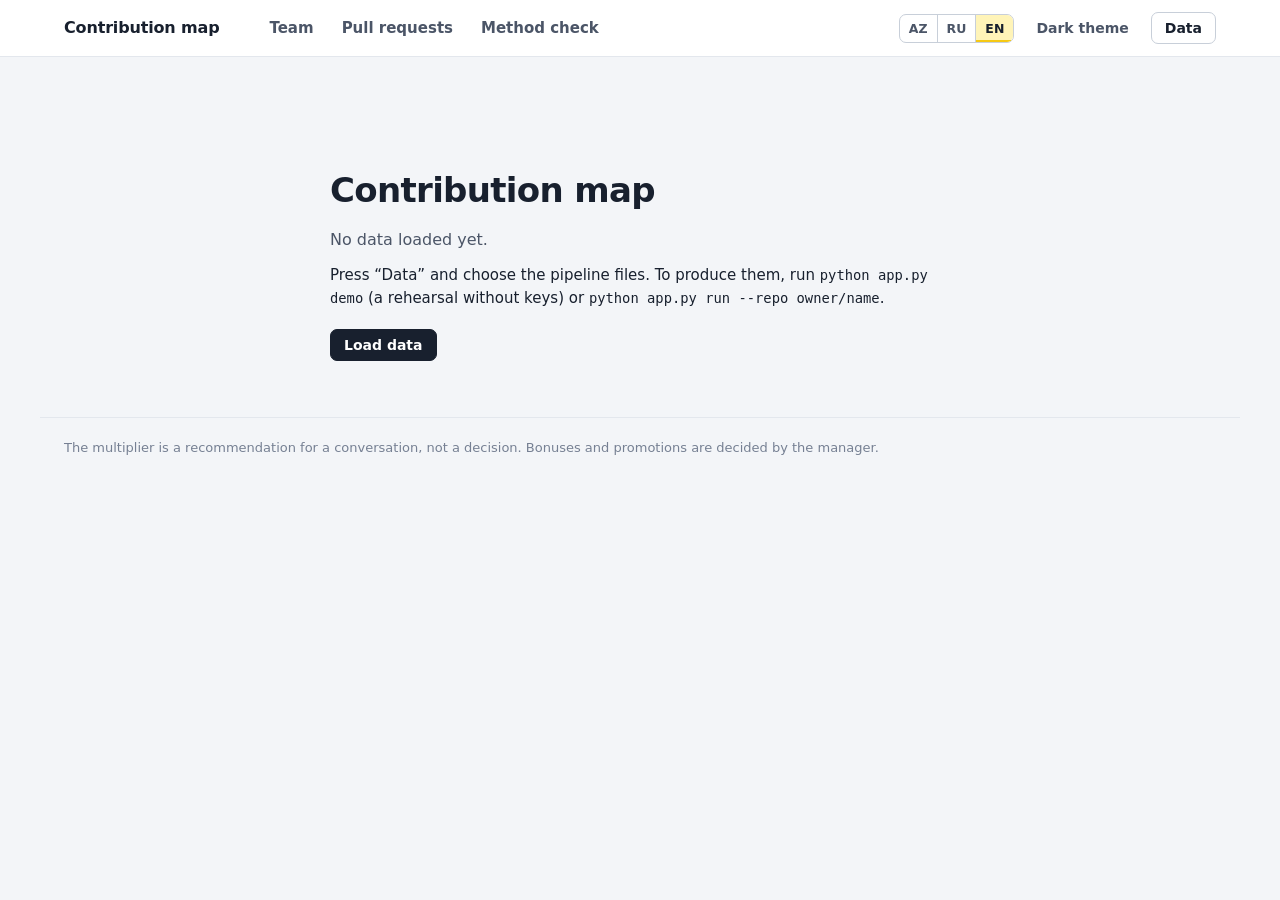
==== dashboard/index.html @ 6ac90c6c "Full project: Claude scoring, dashboard, validation, GitHub Pages" ====
<!doctype html>
<html lang="ru">
<head>
<meta charset="utf-8">
<meta name="viewport" content="width=device-width, initial-scale=1">
<title>Карта вклада</title>
<link rel="stylesheet" href="styles.css">
<script>
  // Тема ставится до отрисовки, чтобы страница не мигала светлым фоном.
  try { var t = localStorage.getItem("pr-impact-theme"); if (t) document.documentElement.dataset.theme = t; } catch (e) {}
</script>
</head>
<body>
<a class="skip" href="#main" data-i18n="skip">К содержимому</a>

<header class="topbar">
  <div class="topbar-in">
    <a class="brand" href="#/team">
      <span class="brand-name" data-i18n="brand">Карта вклада</span>
      <span class="brand-repo" id="repo-name"></span>
    </a>
    <nav class="tabs" aria-label="Разделы" data-i18n-attr="aria-label:nav.aria">
      <a href="#/team" data-tab="team" data-i18n="nav.team">Команда</a>
      <a href="#/prs" data-tab="prs" data-i18n="nav.prs">Pull requests</a>
      <a href="#/check" data-tab="check" data-i18n="nav.check">Проверка метода</a>
    </nav>
    <div class="tools">
      <div class="lang" role="group" aria-label="Язык интерфейса" data-i18n-attr="aria-label:lang.aria">
        <button type="button" data-lang="az" lang="az" title="Azərbaycan dili">AZ</button>
        <button type="button" data-lang="ru" lang="ru" title="Русский">RU</button>
        <button type="button" data-lang="en" lang="en" title="English">EN</button>
      </div>
      <button type="button" class="btn quiet" id="theme-toggle">Тёмная тема</button>
      <button type="button" class="btn" id="data-open" data-i18n="data.open">Данные</button>
    </div>
  </div>
</header>

<div class="stub-banner" id="stub-banner" hidden data-i18n="stub"></div>

<main id="main" tabindex="-1"></main>

<footer class="foot" data-i18n="foot"></footer>

<dialog id="data-dialog" aria-labelledby="data-title">
  <form method="dialog" class="dialog-in">
    <h2 id="data-title" data-i18n="dialog.title">Данные</h2>
    <p class="dialog-lead" data-i18n="dialog.lead"></p>
    <label class="drop" id="drop-zone">
      <input type="file" id="file-input" accept=".json,application/json" multiple>
      <span class="drop-title" data-i18n="dialog.drop">Выбрать файлы JSON</span>
      <span class="drop-hint">prs, scores, metrics, outcomes, validation, run_stats, author_history, levels</span>
    </label>
    <ul class="file-list" id="file-list"></ul>
    <p class="dialog-note" data-i18n="dialog.note"></p>
    <div class="dialog-actions">
      <button class="btn" value="close" data-i18n="dialog.close">Закрыть</button>
    </div>
  </form>
</dialog>

<div class="tip" id="tip" role="tooltip" hidden></div>

<script src="i18n.js"></script>
<script src="data.js"></script>
<script src="app.js"></script>
</body>
</html>
---- dashboard/styles.css ----
/* Карта вклада. Одна идея на весь интерфейс: балл никогда не стоит один.
   Рядом с ним причина и строки кода, отмеченные «маркером». Маркер (жёлтый) занят
   только этим и текущим разделом; синий занят данными и ссылками. */

:root {
  color-scheme: light;
  --page: #f3f5f8;
  --surface: #ffffff;
  --ink: #18202e;
  --ink-2: #4b5567;
  --muted: #768093;
  --rule: #e3e7ed;
  --rule-strong: #c8cfd9;
  --accent: #2a78d6;            /* ряды графиков и точки */
  --link: #1c5cab;
  --marker: #f6c915;
  --marker-soft: #fff4b8;
  --bad: #b3261e;
  --warn: #8a5a00;
  --good: #006300;
  --seq-1: #cde2fb; --seq-2: #9ec5f4; --seq-3: #6da7ec; --seq-4: #3987e5; --seq-5: #1c5cab;
  --seq-ink-4: #0b0b0b; --seq-ink-5: #ffffff; --seq-ink-low: #18202e;
  --sans: "Segoe UI Variable Text", "Segoe UI", system-ui, -apple-system, "Helvetica Neue", Arial, sans-serif;
  --mono: ui-monospace, "Cascadia Code", "SF Mono", Menlo, Consolas, monospace;
  --shadow: 0 8px 28px rgba(24, 32, 46, .16);
}
@media (prefers-color-scheme: dark) {
  :root:where(:not([data-theme="light"])) {
    color-scheme: dark;
    --page: #0f1217; --surface: #171b22; --ink: #f1f3f6; --ink-2: #b9c1cd; --muted: #8791a1;
    --rule: #272d38; --rule-strong: #3a4250; --accent: #3987e5; --link: #86b6ef;
    --marker: #f6c915; --marker-soft: rgba(246, 201, 21, .17);
    --bad: #f0827c; --warn: #fab219; --good: #4cc04c;
    --seq-1: #104281; --seq-2: #184f95; --seq-3: #256abf; --seq-4: #3987e5; --seq-5: #86b6ef;
    --seq-ink-4: #0b0b0b; --seq-ink-5: #0b0b0b; --seq-ink-low: #ffffff;
    --shadow: 0 8px 28px rgba(0, 0, 0, .5);
  }
}
:root[data-theme="dark"] {
  color-scheme: dark;
  --page: #0f1217; --surface: #171b22; --ink: #f1f3f6; --ink-2: #b9c1cd; --muted: #8791a1;
  --rule: #272d38; --rule-strong: #3a4250; --accent: #3987e5; --link: #86b6ef;
  --marker: #f6c915; --marker-soft: rgba(246, 201, 21, .17);
  --bad: #f0827c; --warn: #fab219; --good: #4cc04c;
  --seq-1: #104281; --seq-2: #184f95; --seq-3: #256abf; --seq-4: #3987e5; --seq-5: #86b6ef;
  --seq-ink-4: #0b0b0b; --seq-ink-5: #0b0b0b; --seq-ink-low: #ffffff;
  --shadow: 0 8px 28px rgba(0, 0, 0, .5);
}

* { box-sizing: border-box; }
html { -webkit-text-size-adjust: 100%; }
body { margin: 0; background: var(--page); color: var(--ink); font: 15px/1.5 var(--sans); }
h1, h2, h3, p, ul { margin: 0; }
ul { padding: 0; list-style: none; }
a { color: var(--link); text-decoration: none; }
a:hover { text-decoration: underline; text-underline-offset: 3px; }
code { font: 0.92em var(--mono); }
:focus-visible { outline: 2px solid var(--accent); outline-offset: 2px; border-radius: 3px; }
[hidden] { display: none !important; }
.vh { position: absolute; width: 1px; height: 1px; overflow: hidden; clip-path: inset(50%); white-space: nowrap; }
.skip { position: absolute; left: -999px; top: 8px; background: var(--surface); padding: 8px 12px; z-index: 30; }
.skip:focus { left: 8px; }
.dim { color: var(--muted); }
.nowrap { white-space: nowrap; }
a.strong, .strong { font-weight: 600; color: var(--ink); }
a.strong:hover { color: var(--link); }

/* ---------- шапка ---------- */
.topbar { background: var(--surface); border-bottom: 1px solid var(--rule); position: sticky; top: 0; z-index: 20; }
.topbar-in { max-width: 1200px; margin: 0 auto; padding: 0 24px; display: flex; align-items: stretch; gap: 28px; min-height: 56px; }
.brand { display: flex; align-items: baseline; gap: 10px; align-self: center; color: var(--ink); white-space: nowrap; }
.brand:hover { text-decoration: none; }
.brand-name { font-weight: 700; font-size: 16px; letter-spacing: -.01em; }
.brand-repo { color: var(--muted); font: 13px var(--mono); }
.tabs { display: flex; gap: 4px; flex: 1; overflow-x: auto; }
.tabs a { display: flex; align-items: center; padding: 0 12px; color: var(--ink-2); font-weight: 550; border-bottom: 3px solid transparent; border-top: 3px solid transparent; white-space: nowrap; }
.tabs a:hover { color: var(--ink); text-decoration: none; }
.tabs a[aria-current="page"] { color: var(--ink); border-bottom-color: var(--marker); }
.tools { display: flex; align-items: center; gap: 8px; }
.btn { font: 550 14px var(--sans); color: var(--ink); background: var(--surface); border: 1px solid var(--rule-strong); border-radius: 7px; padding: 7px 13px; cursor: pointer; white-space: nowrap; }
.btn:hover { border-color: var(--ink-2); }
.btn.quiet { border-color: transparent; color: var(--ink-2); }
.btn.quiet:hover { color: var(--ink); background: var(--page); }
.btn.primary { background: var(--ink); color: var(--surface); border-color: var(--ink); }
.lang { display: inline-flex; border: 1px solid var(--rule-strong); border-radius: 7px; overflow: hidden; }
.lang button { all: unset; box-sizing: border-box; padding: 6px 9px; font: 600 12.5px var(--sans); color: var(--ink-2); cursor: pointer; border-left: 1px solid var(--rule-strong); }
.lang button:first-child { border-left: 0; }
.lang button:hover { color: var(--ink); background: var(--page); }
.lang button[aria-pressed="true"] { color: var(--ink); background: var(--marker-soft); box-shadow: inset 0 -2px 0 var(--marker); }
.lang button:focus-visible { outline: 2px solid var(--accent); outline-offset: -2px; }
.stub-banner { background: var(--marker-soft); border-bottom: 1px solid var(--rule); padding: 9px 24px; text-align: center; font-size: 14px; }

main { max-width: 1200px; margin: 0 auto; padding: 36px 24px 56px; outline: none; }
.foot { max-width: 1200px; margin: 0 auto; padding: 20px 24px 40px; color: var(--muted); font-size: 13px; border-top: 1px solid var(--rule); }

/* ---------- заголовок страницы ---------- */
.page-head { margin-bottom: 28px; }
.page-head h1 { font-size: 32px; line-height: 1.15; font-weight: 700; letter-spacing: -.02em; overflow-wrap: anywhere; }
.lead { margin-top: 10px; font-size: 16px; color: var(--ink-2); max-width: 72ch; }
.meta { margin-top: 12px; display: flex; flex-wrap: wrap; align-items: center; gap: 6px 18px; color: var(--ink-2); font-size: 14px; }
.crumbs { display: flex; gap: 8px; color: var(--muted); font-size: 14px; margin-bottom: 10px; }

.block { margin-top: 40px; }
.block > h2 { font-size: 19px; font-weight: 680; letter-spacing: -.01em; margin-bottom: 14px; }
.block h3 { font-size: 15px; font-weight: 650; }
.hint { background: var(--surface); border: 1px dashed var(--rule-strong); border-radius: 8px; padding: 14px 16px; color: var(--ink-2); margin-bottom: 12px; }
.note { color: var(--muted); font-size: 13.5px; margin-top: 10px; max-width: 78ch; }
.verdict { font-size: 16px; max-width: 76ch; margin-bottom: 16px; }
.split { display: grid; grid-template-columns: minmax(0, 1fr) minmax(0, 1fr); gap: 0 48px; }
.plain-list li { padding: 9px 0; border-top: 1px solid var(--rule); max-width: 86ch; }
.plain-list li:first-child { border-top: 0; }

/* ---------- полоса главных чисел ---------- */
.facts { display: grid; grid-template-columns: repeat(4, minmax(0, 1fr)); background: var(--surface); border: 1px solid var(--rule); border-radius: 10px; }
.fact { padding: 18px 22px; border-left: 1px solid var(--rule); }
.fact:first-child { border-left: 0; }
.fact-value { font-size: 34px; line-height: 1.1; font-weight: 650; letter-spacing: -.02em; }
.fact-label { font-weight: 600; margin-top: 4px; }
.fact-note { color: var(--muted); font-size: 13px; }

/* ---------- таблицы ---------- */
.table-wrap { background: var(--surface); border: 1px solid var(--rule); border-radius: 10px; overflow-x: auto; }
.table-wrap.narrow { max-width: 760px; }
table.grid { width: 100%; border-collapse: collapse; font-size: 14px; }
.grid th, .grid td { padding: 10px 14px; text-align: left; border-top: 1px solid var(--rule); vertical-align: middle; }
.grid thead th { border-top: 0; font-weight: 600; color: var(--ink-2); font-size: 13px; white-space: nowrap; padding: 0; }
.grid.plain thead th { padding: 10px 14px; }
.grid .r { text-align: right; font-variant-numeric: tabular-nums; }
.th-btn { all: unset; display: block; width: 100%; box-sizing: border-box; padding: 10px 14px; cursor: pointer; font-weight: 600; }
.r .th-btn { text-align: right; }
.th-btn:hover { color: var(--ink); }
.th-btn:focus-visible { outline: 2px solid var(--accent); outline-offset: -2px; }
.sort { display: inline-block; width: 1em; text-align: center; color: var(--ink); }
.grid tbody tr.go { cursor: pointer; }
.grid tbody tr.go:hover { background: color-mix(in srgb, var(--accent) 6%, transparent); }
.title-cell { display: flex; flex-wrap: wrap; gap: 4px 8px; align-items: center; min-width: 220px; max-width: 420px; }
.mult-cell { display: inline-flex; align-items: center; gap: 12px; justify-content: flex-end; }
.mult-num { min-width: 36px; text-align: right; }
.legend { display: flex; align-items: center; gap: 12px; color: var(--muted); font-size: 13px; margin-top: 10px; }
.legend-ruler { flex: none; }

/* ---------- балл, шкала, линейка ---------- */
.sc { display: inline-block; min-width: 28px; padding: 2px 6px; border-radius: 6px; text-align: center; font-weight: 600; font-variant-numeric: tabular-nums; color: var(--seq-ink-low); }
.sc-0 { color: var(--muted); }
.sc-1 { box-shadow: inset 0 0 0 1px var(--rule-strong); color: var(--ink); }
.sc-2 { background: var(--seq-1); }
.sc-3 { background: var(--seq-2); }
.sc-4 { background: var(--seq-3); color: var(--ink); }
.sc-5 { background: var(--seq-4); color: var(--seq-ink-4); }
:root[data-theme="dark"] .sc-4 { color: #ffffff; }
@media (prefers-color-scheme: dark) { :root:where(:not([data-theme="light"])) .sc-4 { color: #ffffff; } }

.meter { display: inline-flex; gap: 3px; vertical-align: middle; }
.meter i { width: 16px; height: 6px; border-radius: 2px; background: linear-gradient(90deg, var(--accent) calc(var(--part) * 100%), var(--rule-strong) calc(var(--part) * 100%)); }

.ruler { position: relative; width: 104px; height: 16px; }
.ruler-track { position: absolute; left: 0; right: 0; top: 7px; height: 2px; background: var(--rule-strong); border-radius: 1px; }
.ruler-norm { position: absolute; top: 2px; width: 2px; height: 12px; margin-left: -1px; background: var(--ink-2); }
.ruler-dot { position: absolute; top: 3px; width: 10px; height: 10px; margin-left: -5px; border-radius: 50%; background: var(--accent); box-shadow: 0 0 0 2px var(--surface); }
.ruler.big { width: 100%; height: 56px; }
.ruler.big .ruler-track { top: 13px; height: 3px; }
.ruler.big .ruler-norm { top: 2px; height: 25px; }
.ruler.big .ruler-dot { top: 5px; width: 19px; height: 19px; margin-left: -9.5px; box-shadow: 0 0 0 3px var(--surface); }
.ruler-label { position: absolute; top: 34px; font-size: 13px; color: var(--muted); white-space: nowrap; font-variant-numeric: tabular-nums; }
.ruler-label.mid { transform: translateX(-18px); color: var(--ink-2); }
.ruler-label.end { transform: translateX(-100%); }

.badge { display: inline-block; font-size: 12px; font-weight: 600; padding: 1px 7px; border-radius: 5px; border: 1px solid var(--rule-strong); color: var(--ink-2); white-space: nowrap; margin: 1px 4px 1px 0; }
.badge.bad { color: var(--bad); border-color: color-mix(in srgb, var(--bad) 45%, transparent); }
.badge.warn { color: var(--warn); border-color: color-mix(in srgb, var(--warn) 45%, transparent); }

/* ---------- профиль разработчика ---------- */
.hero { display: grid; grid-template-columns: auto minmax(0, 1fr); gap: 20px 56px; align-items: center; background: var(--surface); border: 1px solid var(--rule); border-radius: 10px; padding: 26px 30px 22px; }
.hero-num { font-size: 68px; line-height: 1; font-weight: 700; letter-spacing: -.03em; }
.hero-word { margin-top: 8px; font-weight: 600; color: var(--ink-2); }
.formula { display: flex; flex-wrap: wrap; align-items: flex-start; gap: 10px 14px; }
.term { display: flex; flex-direction: column; }
.term b { font-size: 22px; font-weight: 650; font-variant-numeric: tabular-nums; }
.term small { color: var(--muted); font-size: 13px; }
.term.total b { box-shadow: inset 0 -9px 0 var(--marker-soft); }
.op { font-size: 20px; color: var(--muted); padding-top: 2px; }
.flag-list li { padding: 8px 0; border-top: 1px solid var(--rule); max-width: 86ch; }
.flag-list li:first-child { border-top: 0; }
.profile { background: var(--surface); border: 1px solid var(--rule); border-radius: 10px; }
.profile-row { display: grid; grid-template-columns: minmax(150px, 1.1fr) minmax(170px, 1fr) auto; gap: 16px 24px; align-items: center; padding: 14px 22px; border-top: 1px solid var(--rule); }
.profile-row:first-child { border-top: 0; }
.profile-name { display: flex; flex-direction: column; }
.profile-name small { color: var(--muted); font-size: 13px; }
.profile-score { display: flex; align-items: center; gap: 14px; }
.big-score { font-size: 28px; font-weight: 680; line-height: 1; letter-spacing: -.02em; min-width: 40px; }
.histo-wrap { display: inline-flex; flex-direction: column; gap: 2px; }
.histo { display: inline-flex; align-items: flex-end; gap: 2px; height: 34px; }
.histo i { width: 16px; height: max(2px, calc(var(--h) * 100%)); background: var(--accent); border-radius: 3px 3px 0 0; }
.histo i.zero { background: var(--rule-strong); }
.histo i:hover, .histo i:focus-visible { filter: brightness(1.15); }
.histo-axis { display: flex; justify-content: space-between; font-size: 11px; color: var(--muted); padding: 0 4px; }
.histo-axis b { font-weight: 400; }

/* ---------- список и фильтры PR ---------- */
.filters { display: flex; flex-wrap: wrap; align-items: center; gap: 10px 12px; margin-bottom: 14px; }
.filters input[type="search"], .filters select { font: 14px var(--sans); color: var(--ink); background: var(--surface); border: 1px solid var(--rule-strong); border-radius: 7px; padding: 7px 10px; }
.filters input[type="search"] { flex: 1 1 240px; min-width: 180px; max-width: 360px; }
.check { display: inline-flex; align-items: center; gap: 6px; font-size: 14px; cursor: pointer; }
.check input { width: 16px; height: 16px; accent-color: var(--accent); }
.count { margin-left: auto; color: var(--muted); font-size: 13px; }
.pr-list li { padding: 11px 0; border-top: 1px solid var(--rule); }
.pr-list li:first-child { border-top: 0; padding-top: 0; }
.pr-line { display: flex; gap: 10px; color: var(--ink); font-weight: 600; }
.pr-n { color: var(--muted); font-weight: 400; flex: none; }
.pr-meta { display: flex; flex-wrap: wrap; align-items: center; gap: 4px 14px; margin-top: 3px; font-size: 13.5px; color: var(--ink-2); }

/* ---------- разбор PR ---------- */
.notice { background: var(--surface); border: 1px solid var(--rule); border-left: 4px solid var(--rule-strong); border-radius: 8px; padding: 12px 16px; margin-bottom: 10px; max-width: 90ch; }
.notice.bad { border-left-color: var(--bad); }
.notice.warn { border-left-color: var(--warn); }
.notice.ok { border-left-color: var(--good); }
.pr-layout { display: grid; grid-template-columns: minmax(0, 1.75fr) minmax(260px, 1fr); gap: 0 48px; margin-top: 26px; align-items: start; }
.pr-aside .block:first-child { margin-top: 0; }
.pr-aside .block { margin-top: 30px; }
.pr-aside .block > h2 { font-size: 16px; margin-bottom: 8px; }
.crit { display: grid; grid-template-columns: 150px minmax(0, 1fr); gap: 8px 28px; padding: 24px 0; border-top: 1px solid var(--rule-strong); }
.crit:first-of-type { border-top: 0; padding-top: 0; }
.crit-side h3 { font-size: 15px; color: var(--ink-2); font-weight: 600; }
.crit-score { display: flex; align-items: baseline; gap: 6px; margin: 4px 0 8px; }
.crit-score .big-score { font-size: 44px; min-width: 0; }
.of { color: var(--muted); font-size: 14px; }
.runs { color: var(--muted); font-size: 13px; margin-top: 8px; }
.reason { font-size: 16.5px; line-height: 1.5; max-width: 68ch; }
.evidence { margin-top: 14px; }
.evidence-path { display: flex; flex-wrap: wrap; gap: 4px 12px; align-items: baseline; font-size: 13px; color: var(--muted); margin-bottom: 6px; }
.evidence-path code { color: var(--ink); font-size: 13px; overflow-wrap: anywhere; }
.code { margin: 0; display: grid; background: var(--surface); border: 1px solid var(--rule); border-radius: 8px; padding: 6px 0; overflow-x: auto; font: 12.5px/1.6 var(--mono); }
.ln { display: grid; grid-template-columns: 46px 16px max-content; padding-right: 14px; border-left: 3px solid transparent; }
.ln i { font-style: normal; text-align: right; color: var(--muted); padding-right: 10px; user-select: none; }
.ln b { font-weight: 400; color: var(--muted); user-select: none; }
.ln span { white-space: pre; }
.ln.add b { color: var(--good); font-weight: 700; }
.ln.del b { color: var(--bad); font-weight: 700; }
.ln.del span { color: var(--muted); }
.ln.hit { background: var(--marker-soft); border-left-color: var(--marker); }
.ln.gap span { color: var(--muted); font-family: var(--sans); font-size: 12.5px; }
.body-text { white-space: pre-wrap; overflow-wrap: anywhere; font-size: 14px; color: var(--ink-2); max-height: 280px; overflow-y: auto; padding-right: 6px; }
.reviews li { padding: 7px 0; border-top: 1px solid var(--rule); font-size: 14px; overflow-wrap: anywhere; }
.reviews li:first-child { border-top: 0; }
.files li { font-size: 13px; padding: 2px 0; overflow-wrap: anywhere; }
textarea { width: 100%; font: 14px/1.5 var(--sans); color: var(--ink); background: var(--surface); border: 1px solid var(--rule-strong); border-radius: 8px; padding: 9px 11px; resize: vertical; margin-top: 8px; }

/* ---------- графики ---------- */
.chart-card { background: var(--surface); border: 1px solid var(--rule); border-radius: 10px; padding: 18px 22px 10px; margin-bottom: 14px; max-width: 760px; }
.chart-head { display: flex; justify-content: space-between; align-items: flex-start; gap: 16px; margin-bottom: 8px; }
.chart-head .note { margin-top: 4px; }
.chart-card .table-wrap { border: 0; margin: 4px -14px 8px; }
.chart { display: block; width: 100%; max-width: 620px; height: auto; font-family: var(--sans); }
.split .chart { background: var(--surface); border: 1px solid var(--rule); border-radius: 10px; padding: 8px 10px 0; margin-bottom: 12px; }
.chart .gridline { stroke: var(--rule); stroke-width: 1; }
.chart .axis { stroke: var(--rule-strong); stroke-width: 1; }
.chart .tick { fill: var(--muted); font-size: 11.5px; font-variant-numeric: tabular-nums; }
.chart .cat { fill: var(--ink); font-size: 13px; font-weight: 600; }
.chart .value { fill: var(--ink); font-size: 14px; font-weight: 700; }
.chart .bar { fill: var(--accent); }
.chart .whisker { stroke: var(--ink-2); stroke-width: 1.25; fill: none; }
.chart .hit { fill: transparent; }
.chart .col { outline: none; }
.chart .col:hover .bar, .chart .col:focus-visible .bar { filter: brightness(1.14); }
.chart .col:focus-visible .hit { stroke: var(--accent); stroke-width: 1.5; }
.shifts { display: grid; grid-template-columns: repeat(4, minmax(0, 1fr)); background: var(--surface); border: 1px solid var(--rule); border-radius: 10px; max-width: 760px; }
.shift { padding: 14px 18px; border-left: 1px solid var(--rule); }
.shift:first-child { border-left: 0; }
.shift-num { font-size: 26px; font-weight: 650; letter-spacing: -.02em; font-variant-numeric: tabular-nums; }
.heat { display: grid; gap: 2px; max-width: 620px; }
.heat-row { display: grid; grid-template-columns: 112px repeat(5, minmax(0, 1fr)); gap: 2px; align-items: center; }
.heat-row.head { font-size: 12px; color: var(--muted); text-align: center; }
.heat-row > span:first-child { font-weight: 600; font-size: 14px; text-align: left; }
.heat-cell { height: 36px; display: grid; place-items: center; border-radius: 5px; font-weight: 600; font-size: 13.5px; font-variant-numeric: tabular-nums; color: var(--seq-ink-low); }
.heat-cell.h0 { box-shadow: inset 0 0 0 1px var(--rule); }
.heat-cell.h1 { background: var(--seq-1); }
.heat-cell.h2 { background: var(--seq-2); }
.heat-cell.h3 { background: var(--seq-3); }
.heat-cell.h4 { background: var(--seq-4); color: var(--seq-ink-4); }
.heat-cell.h5 { background: var(--seq-5); color: var(--seq-ink-5); }
.heat-cell:hover { filter: brightness(1.08); }

/* ---------- подсказка, диалог, пустой экран ---------- */
.tip { position: fixed; z-index: 50; pointer-events: none; background: var(--surface); color: var(--ink); border: 1px solid var(--rule-strong); border-radius: 8px; box-shadow: var(--shadow); padding: 9px 12px; font-size: 13px; max-width: 280px; }
.tip-title { color: var(--muted); margin-bottom: 3px; }
.tip-row strong { font-size: 14px; }
dialog { border: 1px solid var(--rule-strong); border-radius: 12px; padding: 0; background: var(--surface); color: var(--ink); box-shadow: var(--shadow); width: min(560px, calc(100vw - 32px)); }
dialog::backdrop { background: rgba(15, 18, 23, .5); }
.dialog-in { padding: 24px 26px 20px; }
.dialog-in h2 { font-size: 20px; margin-bottom: 8px; }
.dialog-lead { color: var(--ink-2); }
.drop { display: block; margin: 16px 0 10px; padding: 22px 16px; border: 1.5px dashed var(--rule-strong); border-radius: 10px; text-align: center; cursor: pointer; }
.drop:hover, .drop.over, .drop:focus-within { border-color: var(--accent); background: color-mix(in srgb, var(--accent) 6%, transparent); }
.drop input { position: absolute; opacity: 0; width: 1px; height: 1px; }
.drop-title { display: block; font-weight: 650; }
.drop-hint { display: block; color: var(--muted); font-size: 13px; margin-top: 4px; }
.file-list li { padding: 3px 0; font-size: 14px; }
.ok-text { color: var(--good); font-weight: 600; }
.bad-text { color: var(--bad); font-weight: 600; }
.dialog-note { color: var(--muted); font-size: 13px; margin-top: 12px; }
.dialog-actions { display: flex; justify-content: flex-end; margin-top: 16px; }
.steps { padding-left: 22px; max-width: 78ch; }
.steps li { padding: 5px 0 5px 4px; }
.steps li::marker { font-weight: 650; color: var(--ink-2); }
.empty { max-width: 620px; margin: 8vh auto 0; }
.empty h1 { font-size: 34px; letter-spacing: -.02em; }
.empty p { margin: 12px 0; }
.empty .btn { margin-top: 8px; }

/* ---------- узкие экраны ---------- */
/* Подписи на трёх языках разной длины, поэтому шапка переносится раньше остального. */
@media (max-width: 1080px) {
  .topbar-in { flex-wrap: wrap; gap: 0 16px; padding: 8px 24px 0; }
  .brand { min-height: 40px; }
  .tools { margin-left: auto; }
  .tabs { order: 3; flex-basis: 100%; }
  .tabs a { padding: 9px 10px; }
}
@media (max-width: 900px) {
  .topbar-in { padding: 8px 16px 0; }
  main { padding: 24px 16px 40px; }
  .foot, .stub-banner { padding-left: 16px; padding-right: 16px; }
  .page-head h1 { font-size: 26px; }
  .facts { grid-template-columns: repeat(2, minmax(0, 1fr)); }
  .fact:nth-child(3) { border-left: 0; }
  .fact:nth-child(n+3) { border-top: 1px solid var(--rule); }
  .split, .pr-layout, .hero { grid-template-columns: minmax(0, 1fr); }
  .pr-aside { margin-top: 36px; }
  .hero-num { font-size: 54px; }
  .crit { grid-template-columns: minmax(0, 1fr); }
  .profile-row { grid-template-columns: minmax(0, 1fr) auto; }
  .profile-row .histo-wrap { grid-column: 1 / -1; }
  .shifts { grid-template-columns: repeat(2, minmax(0, 1fr)); }
  .shift:nth-child(3) { border-left: 0; }
  .shift:nth-child(n+3) { border-top: 1px solid var(--rule); }
  .count { margin-left: 0; flex-basis: 100%; }
  .heat-row { grid-template-columns: 84px repeat(5, minmax(0, 1fr)); }
  /* Первая колонка остаётся на месте, пока таблица прокручивается вбок. */
  table.grid:not(.plain) th:first-child, table.grid:not(.plain) td:first-child { position: sticky; left: 0; background: var(--surface); z-index: 1; }
  .title-cell { min-width: 180px; }
}
@media (prefers-reduced-motion: no-preference) {
  .ruler-dot { transition: left .25s ease; }
}
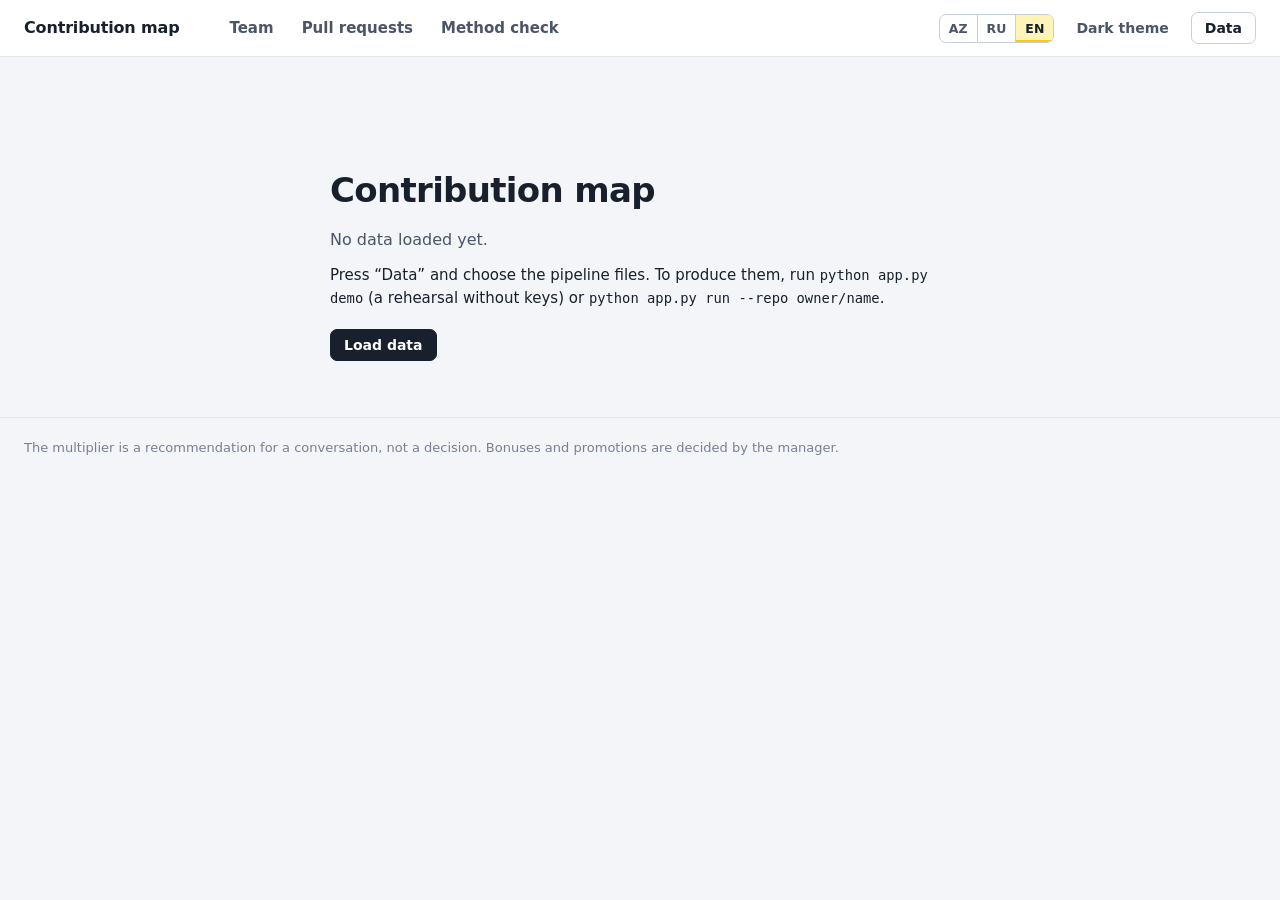
==== commit 47c55203: "Fix test isolation, partial scoring, REST validation and dashboard layout" ====
--- a/dashboard/index.html
+++ b/dashboard/index.html
@@ -49,7 +49,7 @@
     <label class="drop" id="drop-zone">
       <input type="file" id="file-input" accept=".json,application/json" multiple>
       <span class="drop-title" data-i18n="dialog.drop">Выбрать файлы JSON</span>
-      <span class="drop-hint">prs, scores, metrics, outcomes, validation, run_stats, author_history, levels</span>
+      <span class="drop-hint">prs, scores, metrics, outcomes, validation, run_stats, author_history, change_types, levels</span>
     </label>
     <ul class="file-list" id="file-list"></ul>
     <p class="dialog-note" data-i18n="dialog.note"></p>
--- a/dashboard/styles.css
+++ b/dashboard/styles.css
@@ -67,7 +67,7 @@
 
 /* ---------- шапка ---------- */
 .topbar { background: var(--surface); border-bottom: 1px solid var(--rule); position: sticky; top: 0; z-index: 20; }
-.topbar-in { max-width: 1200px; margin: 0 auto; padding: 0 24px; display: flex; align-items: stretch; gap: 28px; min-height: 56px; }
+.topbar-in { max-width: 1280px; margin: 0 auto; padding: 0 24px; display: flex; align-items: stretch; gap: 28px; min-height: 56px; }
 .brand { display: flex; align-items: baseline; gap: 10px; align-self: center; color: var(--ink); white-space: nowrap; }
 .brand:hover { text-decoration: none; }
 .brand-name { font-weight: 700; font-size: 16px; letter-spacing: -.01em; }
@@ -90,8 +90,8 @@
 .lang button:focus-visible { outline: 2px solid var(--accent); outline-offset: -2px; }
 .stub-banner { background: var(--marker-soft); border-bottom: 1px solid var(--rule); padding: 9px 24px; text-align: center; font-size: 14px; }
 
-main { max-width: 1200px; margin: 0 auto; padding: 36px 24px 56px; outline: none; }
-.foot { max-width: 1200px; margin: 0 auto; padding: 20px 24px 40px; color: var(--muted); font-size: 13px; border-top: 1px solid var(--rule); }
+main { max-width: 1280px; margin: 0 auto; padding: 36px 24px 56px; outline: none; }
+.foot { max-width: 1280px; margin: 0 auto; padding: 20px 24px 40px; color: var(--muted); font-size: 13px; border-top: 1px solid var(--rule); }
 
 /* ---------- заголовок страницы ---------- */
 .page-head { margin-bottom: 28px; }
@@ -122,11 +122,11 @@
 .table-wrap { background: var(--surface); border: 1px solid var(--rule); border-radius: 10px; overflow-x: auto; }
 .table-wrap.narrow { max-width: 760px; }
 table.grid { width: 100%; border-collapse: collapse; font-size: 14px; }
-.grid th, .grid td { padding: 10px 14px; text-align: left; border-top: 1px solid var(--rule); vertical-align: middle; }
+.grid th, .grid td { padding: 10px 12px; text-align: left; border-top: 1px solid var(--rule); vertical-align: middle; }
 .grid thead th { border-top: 0; font-weight: 600; color: var(--ink-2); font-size: 13px; white-space: nowrap; padding: 0; }
-.grid.plain thead th { padding: 10px 14px; }
+.grid.plain thead th { padding: 10px 12px; }
 .grid .r { text-align: right; font-variant-numeric: tabular-nums; }
-.th-btn { all: unset; display: block; width: 100%; box-sizing: border-box; padding: 10px 14px; cursor: pointer; font-weight: 600; }
+.th-btn { all: unset; display: block; width: 100%; box-sizing: border-box; padding: 10px 12px; cursor: pointer; font-weight: 600; }
 .r .th-btn { text-align: right; }
 .th-btn:hover { color: var(--ink); }
 .th-btn:focus-visible { outline: 2px solid var(--accent); outline-offset: -2px; }
@@ -134,6 +134,8 @@
 .grid tbody tr.go { cursor: pointer; }
 .grid tbody tr.go:hover { background: color-mix(in srgb, var(--accent) 6%, transparent); }
 .title-cell { display: flex; flex-wrap: wrap; gap: 4px 8px; align-items: center; min-width: 220px; max-width: 420px; }
+/* Длинное имя вроде `TypeAdapter.json_schemas()` переносится, а не раздвигает таблицу шире страницы. */
+.title-cell > a, .title-cell > strong { overflow-wrap: anywhere; }
 .mult-cell { display: inline-flex; align-items: center; gap: 12px; justify-content: flex-end; }
 .mult-num { min-width: 36px; text-align: right; }
 .legend { display: flex; align-items: center; gap: 12px; color: var(--muted); font-size: 13px; margin-top: 10px; }
@@ -195,6 +197,17 @@
 .histo i:hover, .histo i:focus-visible { filter: brightness(1.15); }
 .histo-axis { display: flex; justify-content: space-between; font-size: 11px; color: var(--muted); padding: 0 4px; }
 .histo-axis b { font-weight: 400; }
+
+/* ---------- тип изменения ---------- */
+.badge.type { font-weight: 500; }
+.title-tags { display: block; margin-top: 3px; }
+.type-note { margin: 8px 0 0; color: var(--ink-2); max-width: 86ch; }
+.mix { background: var(--surface); border: 1px solid var(--rule); border-radius: 10px; padding: 8px 22px; }
+.mix-row { display: grid; grid-template-columns: minmax(130px, 200px) minmax(0, 1fr) minmax(88px, auto); gap: 16px; align-items: center; padding: 7px 0; }
+.mix-bar { height: 10px; background: var(--rule); border-radius: 5px; overflow: hidden; }
+.mix-bar i { display: block; height: 100%; background: var(--accent); border-radius: 5px; }
+.mix-num { color: var(--ink-2); font-variant-numeric: tabular-nums; text-align: right; white-space: nowrap; }
+@media (max-width: 560px) { .mix-row { grid-template-columns: minmax(0, 1fr) auto; } .mix-bar { grid-column: 1 / -1; grid-row: 2; } }
 
 /* ---------- список и фильтры PR ---------- */
 .filters { display: flex; flex-wrap: wrap; align-items: center; gap: 10px 12px; margin-bottom: 14px; }
